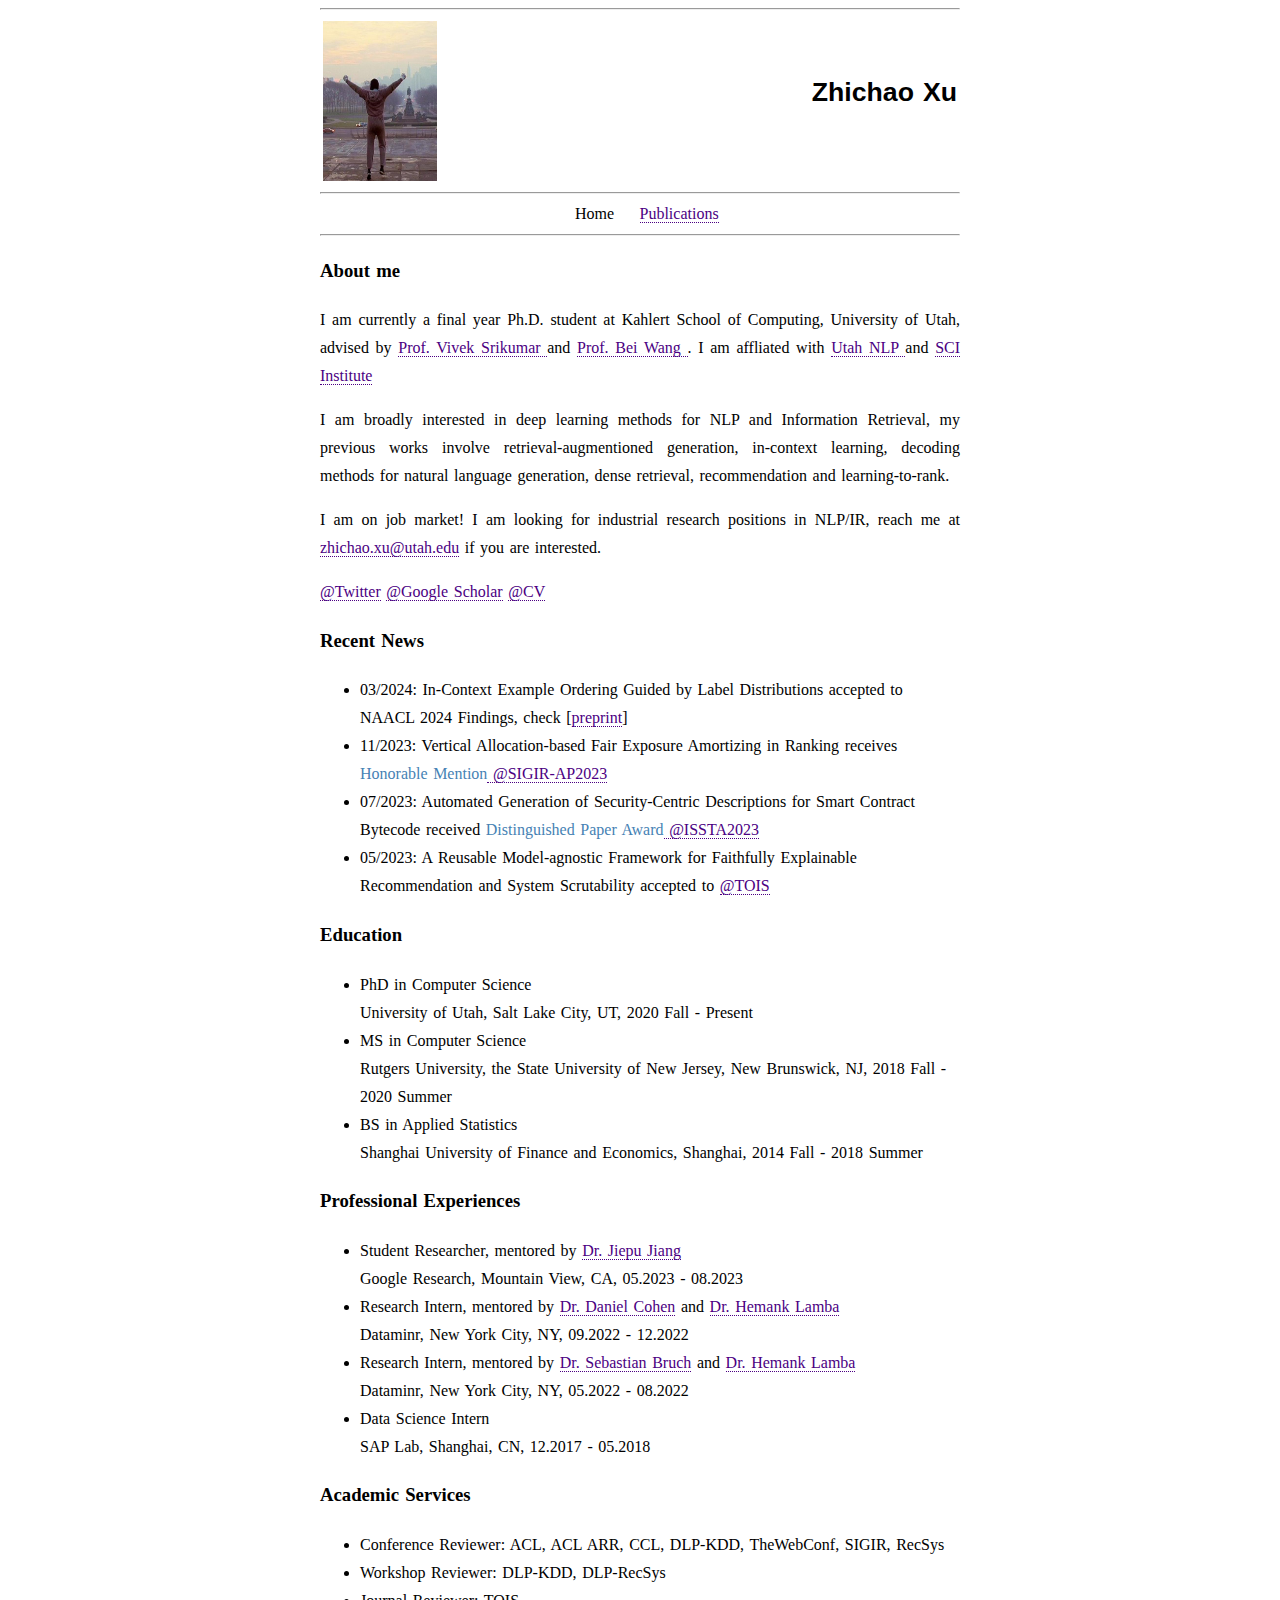
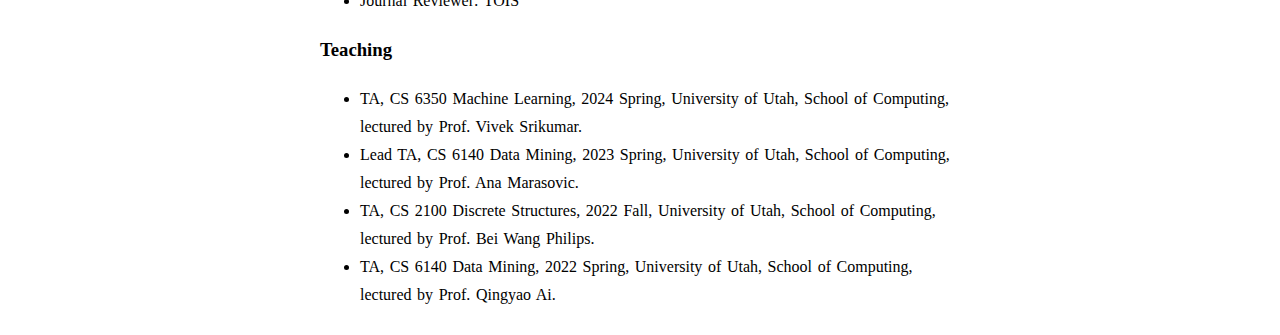
==== index.html @ 85e4bfd2 "stuff" ====
<html>
    <head>
        <title>
      Zhichao Xu
        </title>
    </head>
    <link rel="stylesheet" type="text/css" href="css/style1.css"/> 

    <body>
        <hr>
        <TABLE class="header">
            <TR>
                <TD class="photo"><img src="res/rocky-art-museum.jpg" alt="Photo" title="Eureka, Aug. 2021" width="114" height="160"></TD>
                <TD class="details">
                    <table>
                    <TR> <h1>Zhichao Xu</h1> </TR>
                    </table>
                </TD>
            </TR>	
        </TABLE> 
        <hr>
        <TABLE class="navigation">
            <TR>
                <TD class="navlink"></TD>
                <TD class="navlink"></TD>
                <TD class="navlink"></TD>
                <TD class="navlink">
                    Home
                </TD>                
                <TD class="navlink">
                    <a href="pubs.html" > Publications </a>
                </TD>           
                <TD class="navlink"></TD>
                <TD class="navlink"></TD>
                <TD class="navlink"></TD>                
            </TR>	
        </TABLE> 
        <hr>
        
        <h3>About me</h3>
        
        <p align="justify"> I am currently a final year Ph.D. student at Kahlert School of Computing, University of Utah, advised by <a href="https://svivek.com/"> Prof. Vivek Srikumar </a> and <a href="https://www.sci.utah.edu/~beiwang/"> Prof. Bei Wang </a>. I am affliated with <a href="https://nlp.cs.utah.edu/"> Utah NLP </a> and <a href="https://www.sci.utah.edu/"> SCI Institute </a>
        <p align="justify"> I am broadly interested in deep learning methods for NLP and Information Retrieval, my previous works involve retrieval-augmentioned generation, in-context learning, decoding methods for natural language generation, dense retrieval, recommendation and learning-to-rank.
        <p align="justify"> I am on job market! I am looking for industrial research positions in NLP/IR, reach me at <a href="zhichao.xu@utah.edu">zhichao.xu@utah.edu</a> if you are interested.
        <p> <a href="https://twitter.com/zhichaoxu_ir">@Twitter</a> <a href="https://scholar.google.com/citations?user=LmLtV_kAAAAJ&hl=en">@Google Scholar</a> <a href="res/cv_homepage.pdf">@CV</a>
        
        <h3>Recent News</h3>
        <ul>
            <li> 03/2024: In-Context Example Ordering Guided by Label Distributions accepted to NAACL 2024 Findings, check [<a href="https://arxiv.org/abs/2402.11447">preprint</a>] </li>
            <li> 11/2023: Vertical Allocation-based Fair Exposure Amortizing in Ranking receives <font color="#4682B4">Honorable Mention</font><a href="http://www.sigir-ap.org/sigir-ap-2023/"> @SIGIR-AP2023</a> </li>
            <li> 07/2023: Automated Generation of Security-Centric Descriptions for Smart Contract Bytecode received <font color="#4682B4">Distinguished Paper Award</font><a href="https://conf.researchr.org/home/issta-2023"> @ISSTA2023</a> </li>
            <li> 05/2023: A Reusable Model-agnostic Framework for Faithfully Explainable Recommendation and System Scrutability accepted to <a href="https://dl.acm.org/journal/tois">@TOIS</a> </li>          
            <!-- <li> 04/2023: Passed my qualifying exam! </li>  -->
            <!-- <li> 04/2023: A Lightweight Constrained Generation Alternative for Query-focused Summarization accepted to <a href="https://sigir.org/sigir2023/">@SIGIR2023</a> </li> -->
        </ul>

        <h3>Education</h3>
        <ul>
            <li> PhD in Computer Science<br> 
                University of Utah, Salt Lake City, UT, 2020 Fall - Present
            </li>
            <li> MS in Computer Science<br>
                Rutgers University, the State University of New Jersey, New Brunswick, NJ, 2018 Fall - 2020 Summer
            </li>
            <li> BS in Applied Statistics<br>
                Shanghai University of Finance and Economics, Shanghai, 2014 Fall - 2018 Summer
            </li>
        </ul>

        <h3>Professional Experiences</h3>
        <ul>
            <li> Student Researcher, 
                mentored by <a href="https://scholar.google.com/citations?hl=en&user=wpiIJ1MAAAAJ&view_op=list_works&sortby=pubdate">Dr. Jiepu Jiang</a> <br> 
                Google Research, Mountain View, CA, 05.2023 - 08.2023
            </li>
            <li> Research Intern, 
                mentored by <a href="https://scholar.google.com/citations?hl=en&user=BGSFslUAAAAJ&view_op=list_works&sortby=pubdate">Dr. Daniel Cohen</a> 
                and <a href="https://scholar.google.com/citations?user=nuW3M98AAAAJ&hl=en">Dr. Hemank Lamba</a><br> 
                Dataminr, New York City, NY, 09.2022 - 12.2022
            </li>
            <li> Research Intern, mentored by
                <a href="https://scholar.google.com/citations?user=aAWYKCcAAAAJ&hl=en">Dr. Sebastian Bruch</a> 
                and <a href="https://scholar.google.com/citations?user=nuW3M98AAAAJ&hl=en">Dr. Hemank Lamba</a><br> 
                Dataminr, New York City, NY, 05.2022 - 08.2022
            </li>
            <li> Data Science Intern<br>
                SAP Lab, Shanghai, CN, 12.2017 - 05.2018
            </li>
        </ul>
    
        <h3>Academic Services</h3>
        <ul>
            <li> Conference Reviewer: ACL, ACL ARR, CCL, DLP-KDD, TheWebConf, SIGIR, RecSys
            </li>
            <li> Workshop Reviewer: DLP-KDD, DLP-RecSys
            </li>
            <li> Journal Reviewer: TOIS
            </li>
        </ul>

        <h3>Teaching</h3>
        <ul>
            <li> TA, CS 6350 Machine Learning, 2024 Spring, University of Utah, School of Computing, lectured by Prof. Vivek Srikumar.
            </li>
            <li> Lead TA, CS 6140 Data Mining, 2023 Spring, University of Utah, School of Computing, lectured by Prof. Ana Marasovic.
            </li>
            <li> TA, CS 2100 Discrete Structures, 2022 Fall, University of Utah, School of Computing, lectured by Prof. Bei Wang Philips.
            </li>
            <li> TA, CS 6140 Data Mining, 2022 Spring, University of Utah, School of Computing, lectured by Prof. Qingyao Ai.
            </li>
        </ul>

        <p><center>
            <div id="clustrmaps-widget" style="width:30%">
                <script type="text/javascript" id="clustrmaps" src="//clustrmaps.com/map_v2.js?d=2pfFYFQyuD56AVtvFpUzIDqj9STNfO0JtDQ7USXqIRo&cl=ffffff&w=a"></script>
        </div> 


        <script type="text/javascript">
            var gaJsHost = (("https:" == document.location.protocol) ? "https://ssl." : "http://www.");
            document.write(unescape("%3Cscript src='" + gaJsHost + "google-analytics.com/ga.js' type='text/javascript'%3E%3C/script%3E"));
            </script>
            <script type="text/javascript">
            try {
            var pageTracker = _gat._getTracker("UA-5586846-1");
            pageTracker._trackPageview();
            } catch(err) {}
        </script>

    </body>
    
</html>
---- css/style1.css ----
/*Inspired by dive into minimalism by Mark Pilgrim*/

body{
    font-family:"Gill Sans MT","Gill Sans","Goudy Bookletter 1911","Linux Libertine O","Liberation Serif",Candara,serif;
    font-size: 12pt
    margin-top: 2%; margin-right: 20%; margin-bottom: 2%; margin-left: 25%;
    width:40em;
    line-height:1.75;
    word-spacing:0.1em
    }
    
A:link {color: INDIGO; text-decoration: none; border-bottom:1px dotted }
A:visited { color: INDIGO; text-decoration: none; border-bottom:1px dotted }
A:hover { color: black; border-bottom:1px solid; background: Lavender }
A:active { color: purple; text-decoration: none }    

h1 a,h2 a,h3 a,#nav a,.punch a{color:inherit !important}

h1{
    font-family: "trebuchet ms", Arial, Helvetica, sans-serif;
    font-size: 20pt
}

span.emph{ 
font-weight: bold 
}

span.it{ font-style: italic }

table.header{
	border-style: none;
    width: 100%
}

td.details{
	text-align: right;
	width: 50%
}

td.photo{
	text-align: left;
	width: 50%
}

table.navigation{
    align: center;
	border-style: none;
    width: 100%
}

td.navlink{
	text-align: center;
	width: 11%
}

</style>
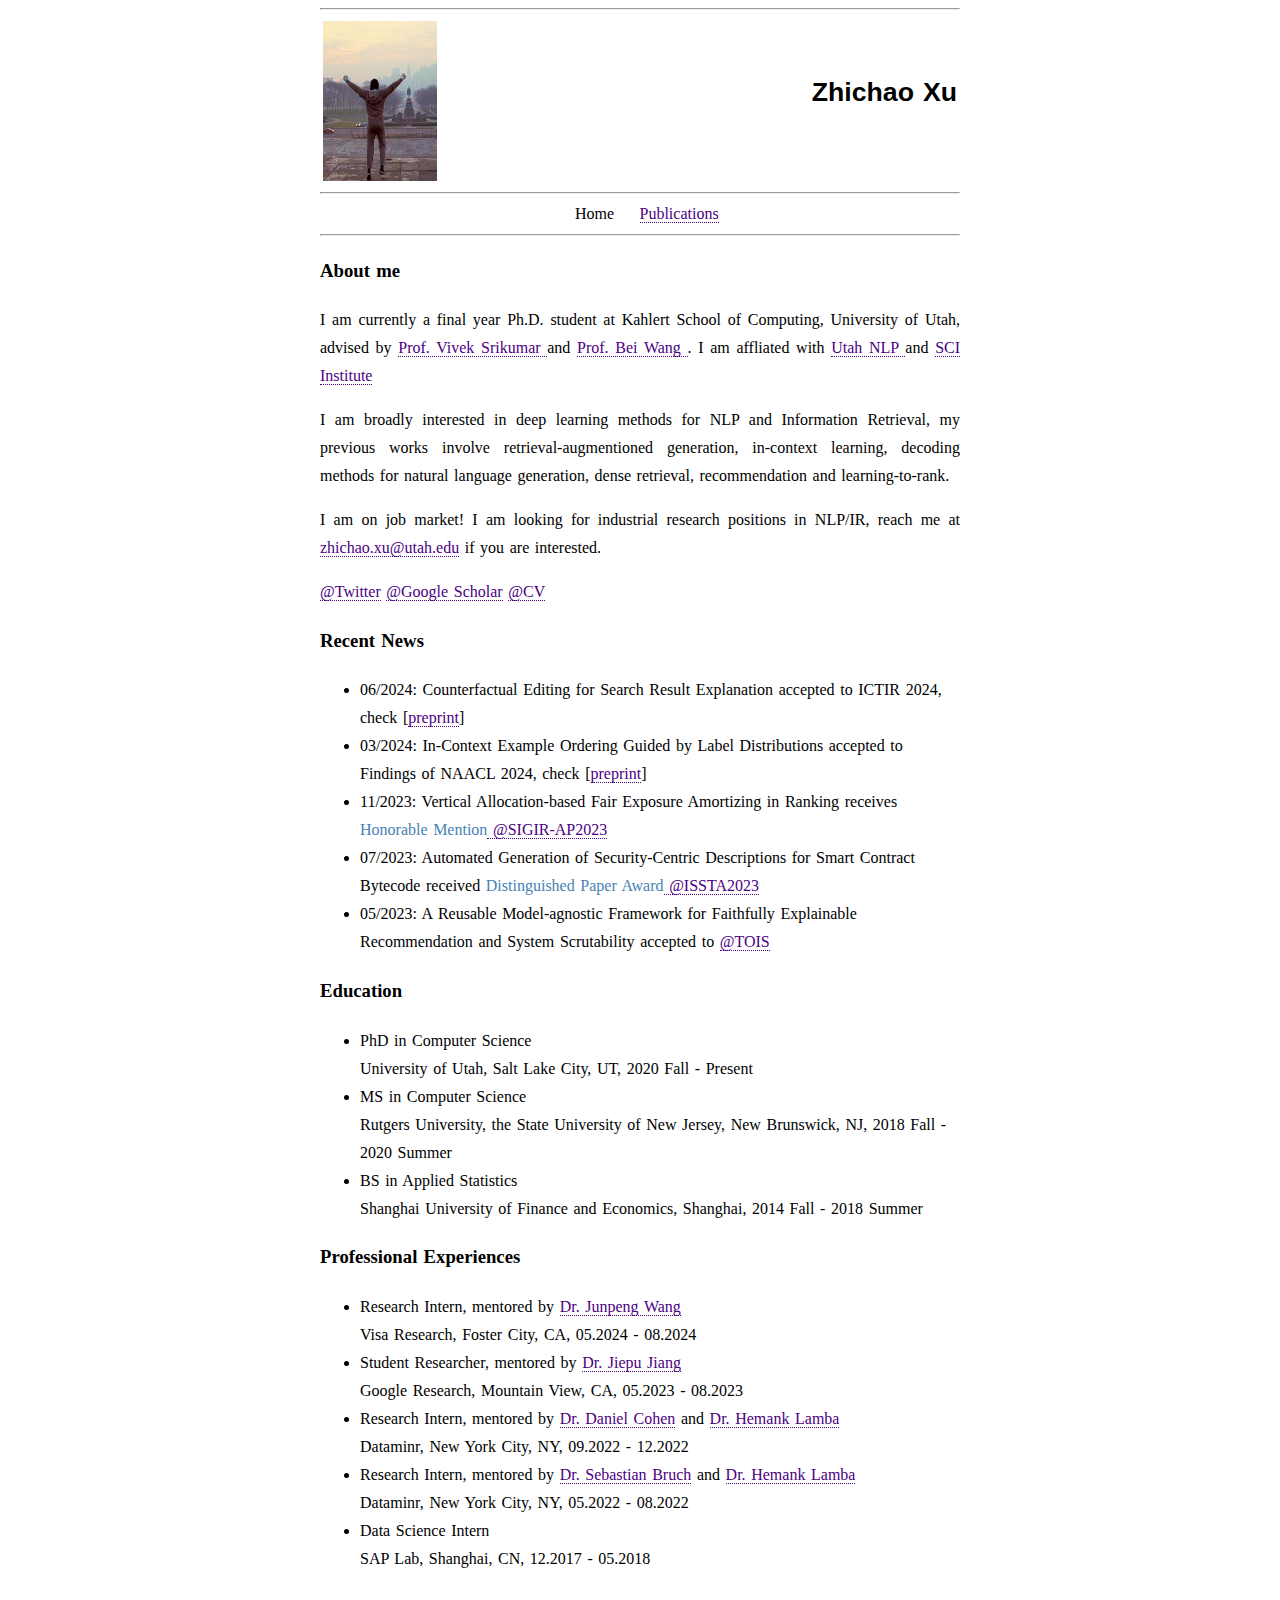
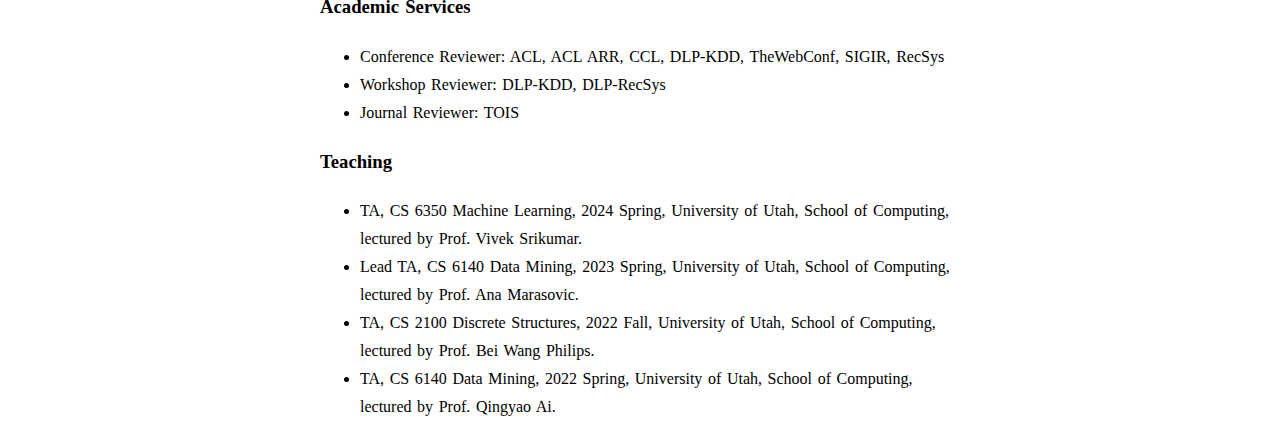
==== commit f11177f9: "stuff" ====
--- a/index.html
+++ b/index.html
@@ -46,7 +46,8 @@
         
         <h3>Recent News</h3>
         <ul>
-            <li> 03/2024: In-Context Example Ordering Guided by Label Distributions accepted to NAACL 2024 Findings, check [<a href="https://arxiv.org/abs/2402.11447">preprint</a>] </li>
+            <li> 06/2024: Counterfactual Editing for Search Result Explanation accepted to ICTIR 2024, check [<a href="https://arxiv.org/abs/2301.10389">preprint</a>] </li>
+            <li> 03/2024: In-Context Example Ordering Guided by Label Distributions accepted to Findings of NAACL 2024, check [<a href="https://arxiv.org/abs/2402.11447">preprint</a>] </li>
             <li> 11/2023: Vertical Allocation-based Fair Exposure Amortizing in Ranking receives <font color="#4682B4">Honorable Mention</font><a href="http://www.sigir-ap.org/sigir-ap-2023/"> @SIGIR-AP2023</a> </li>
             <li> 07/2023: Automated Generation of Security-Centric Descriptions for Smart Contract Bytecode received <font color="#4682B4">Distinguished Paper Award</font><a href="https://conf.researchr.org/home/issta-2023"> @ISSTA2023</a> </li>
             <li> 05/2023: A Reusable Model-agnostic Framework for Faithfully Explainable Recommendation and System Scrutability accepted to <a href="https://dl.acm.org/journal/tois">@TOIS</a> </li>          
@@ -69,6 +70,10 @@
 
         <h3>Professional Experiences</h3>
         <ul>
+            <li> Research Intern, 
+                mentored by <a href="https://scholar.google.com/citations?user=6_6MH5wAAAAJ&hl=en">Dr. Junpeng Wang</a> <br> 
+                Visa Research, Foster City, CA, 05.2024 - 08.2024
+            </li>
             <li> Student Researcher, 
                 mentored by <a href="https://scholar.google.com/citations?hl=en&user=wpiIJ1MAAAAJ&view_op=list_works&sortby=pubdate">Dr. Jiepu Jiang</a> <br> 
                 Google Research, Mountain View, CA, 05.2023 - 08.2023
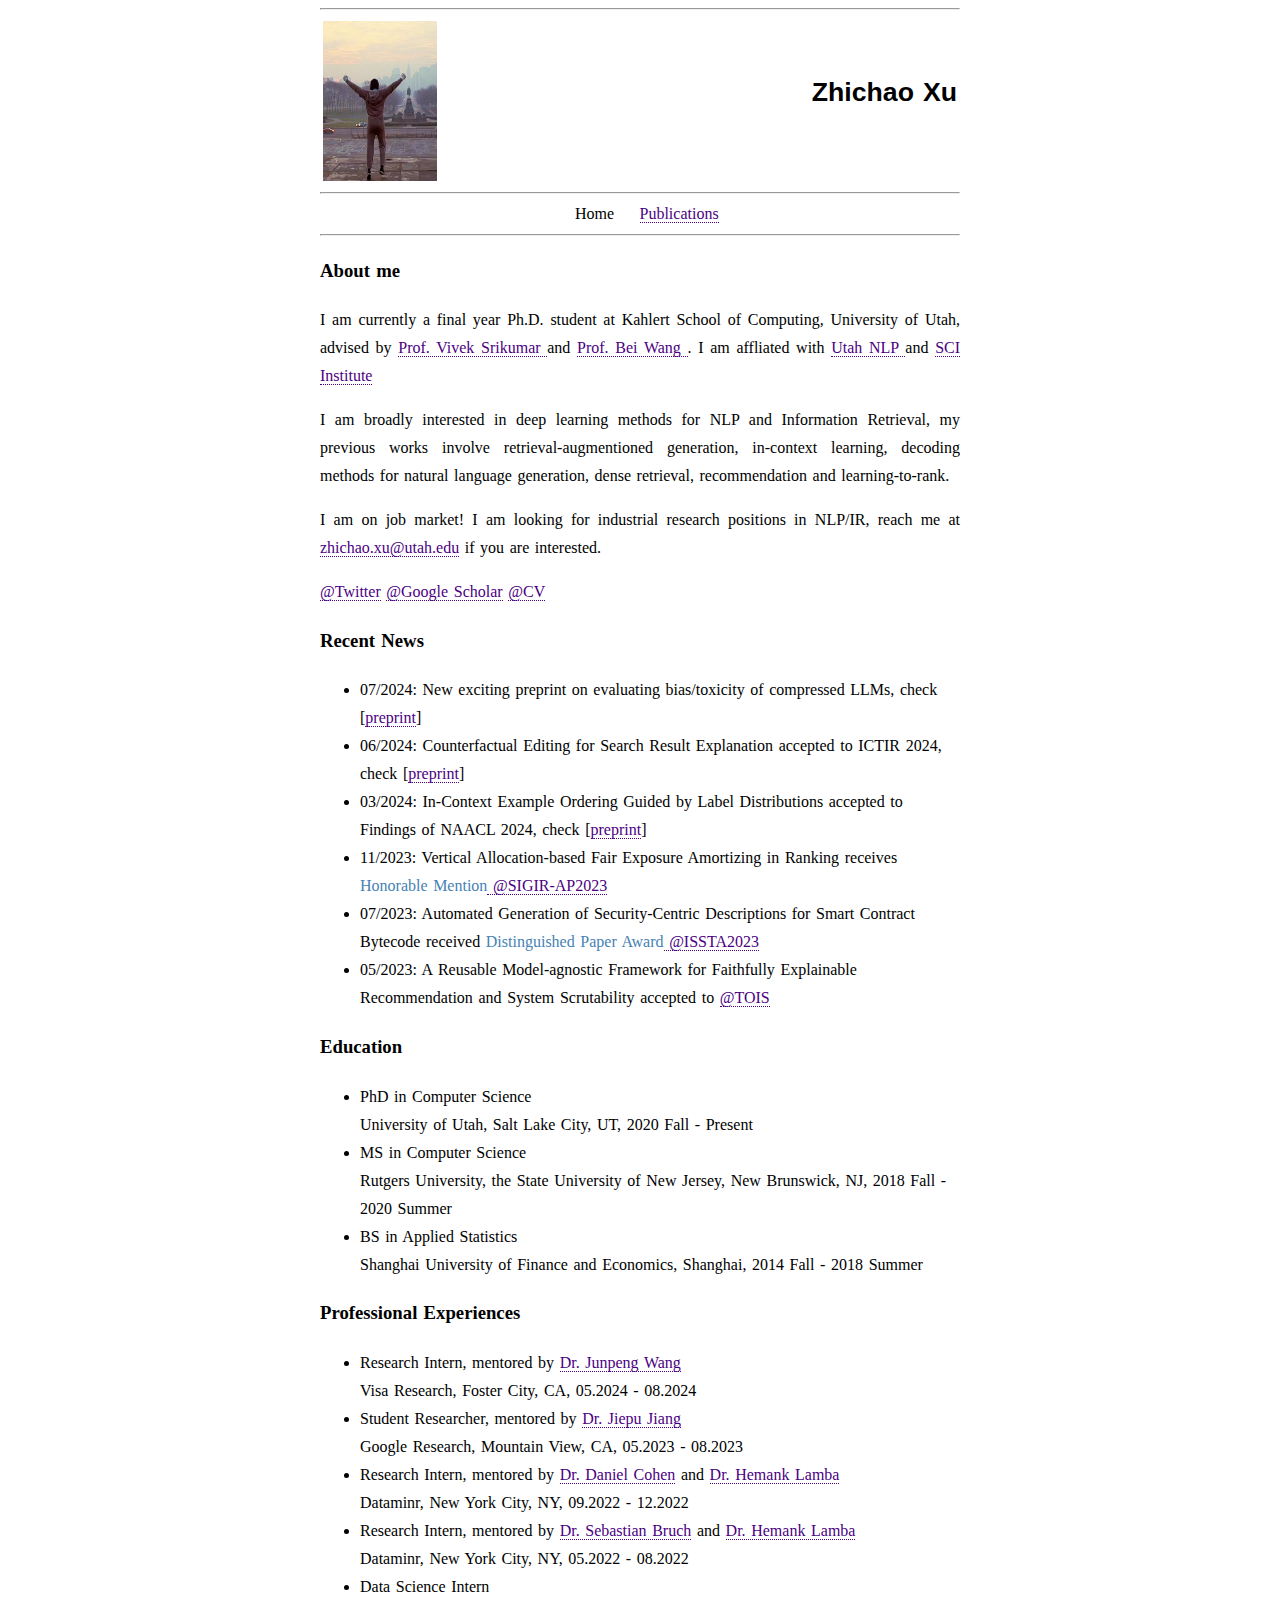
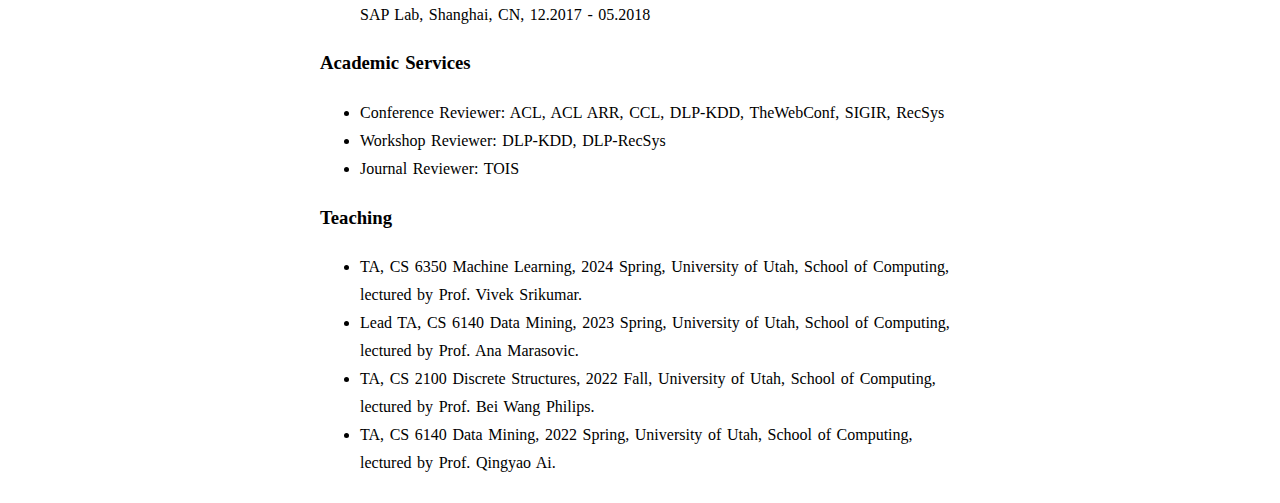
==== commit 573f9311: "update" ====
--- a/index.html
+++ b/index.html
@@ -46,6 +46,7 @@
         
         <h3>Recent News</h3>
         <ul>
+            <li> 07/2024: New exciting preprint on evaluating bias/toxicity of compressed LLMs, check [<a href="https://arxiv.org/abs/2407.04965">preprint</a>] </li>
             <li> 06/2024: Counterfactual Editing for Search Result Explanation accepted to ICTIR 2024, check [<a href="https://arxiv.org/abs/2301.10389">preprint</a>] </li>
             <li> 03/2024: In-Context Example Ordering Guided by Label Distributions accepted to Findings of NAACL 2024, check [<a href="https://arxiv.org/abs/2402.11447">preprint</a>] </li>
             <li> 11/2023: Vertical Allocation-based Fair Exposure Amortizing in Ranking receives <font color="#4682B4">Honorable Mention</font><a href="http://www.sigir-ap.org/sigir-ap-2023/"> @SIGIR-AP2023</a> </li>
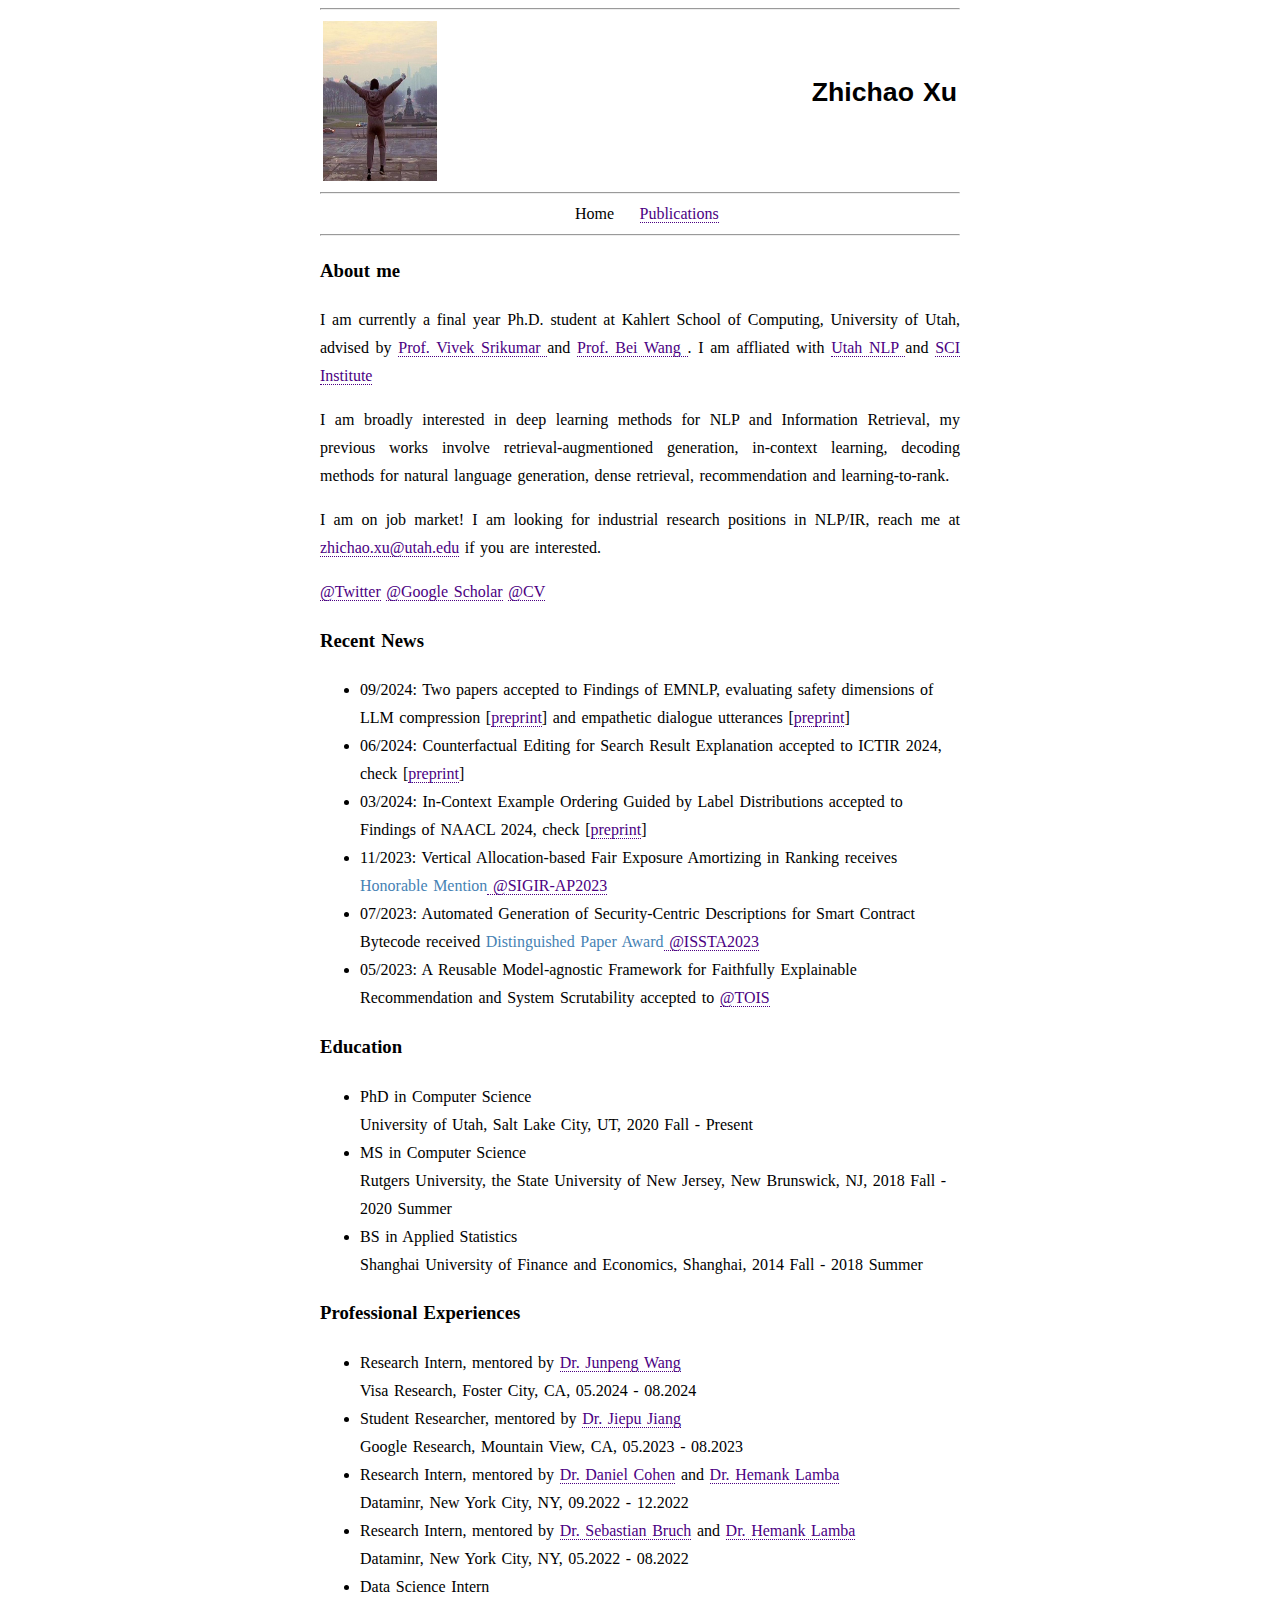
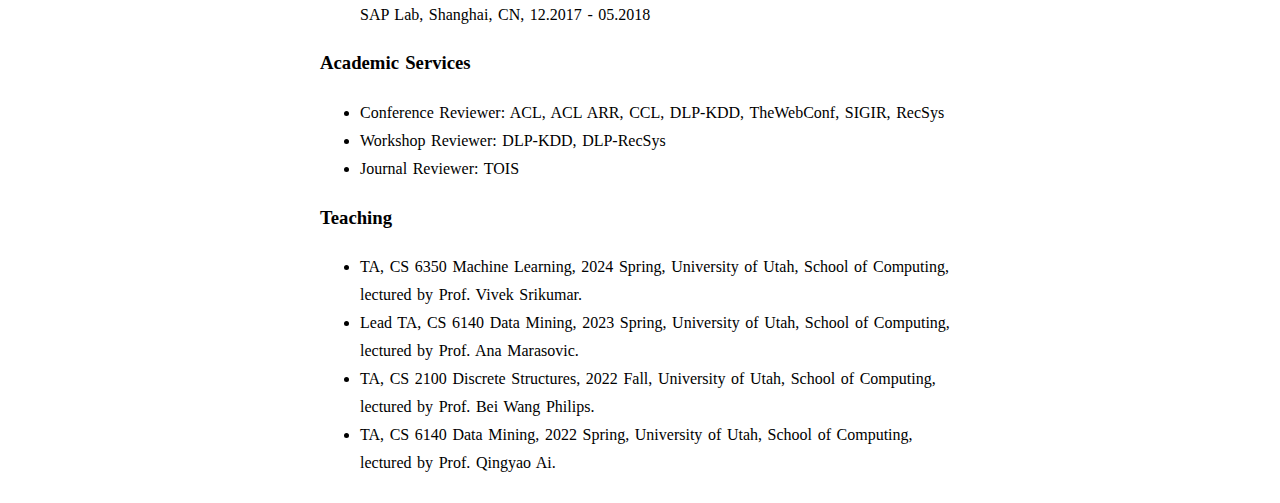
==== commit 583256bc: "stuff" ====
--- a/index.html
+++ b/index.html
@@ -46,7 +46,7 @@
         
         <h3>Recent News</h3>
         <ul>
-            <li> 07/2024: New exciting preprint on evaluating bias/toxicity of compressed LLMs, check [<a href="https://arxiv.org/abs/2407.04965">preprint</a>] </li>
+            <li> 09/2024: Two papers accepted to Findings of EMNLP, evaluating safety dimensions of LLM compression [<a href="https://arxiv.org/abs/2407.04965">preprint</a>] and empathetic dialogue utterances [<a href="https://arxiv.org/abs/2402.11409">preprint</a>]</li>
             <li> 06/2024: Counterfactual Editing for Search Result Explanation accepted to ICTIR 2024, check [<a href="https://arxiv.org/abs/2301.10389">preprint</a>] </li>
             <li> 03/2024: In-Context Example Ordering Guided by Label Distributions accepted to Findings of NAACL 2024, check [<a href="https://arxiv.org/abs/2402.11447">preprint</a>] </li>
             <li> 11/2023: Vertical Allocation-based Fair Exposure Amortizing in Ranking receives <font color="#4682B4">Honorable Mention</font><a href="http://www.sigir-ap.org/sigir-ap-2023/"> @SIGIR-AP2023</a> </li>
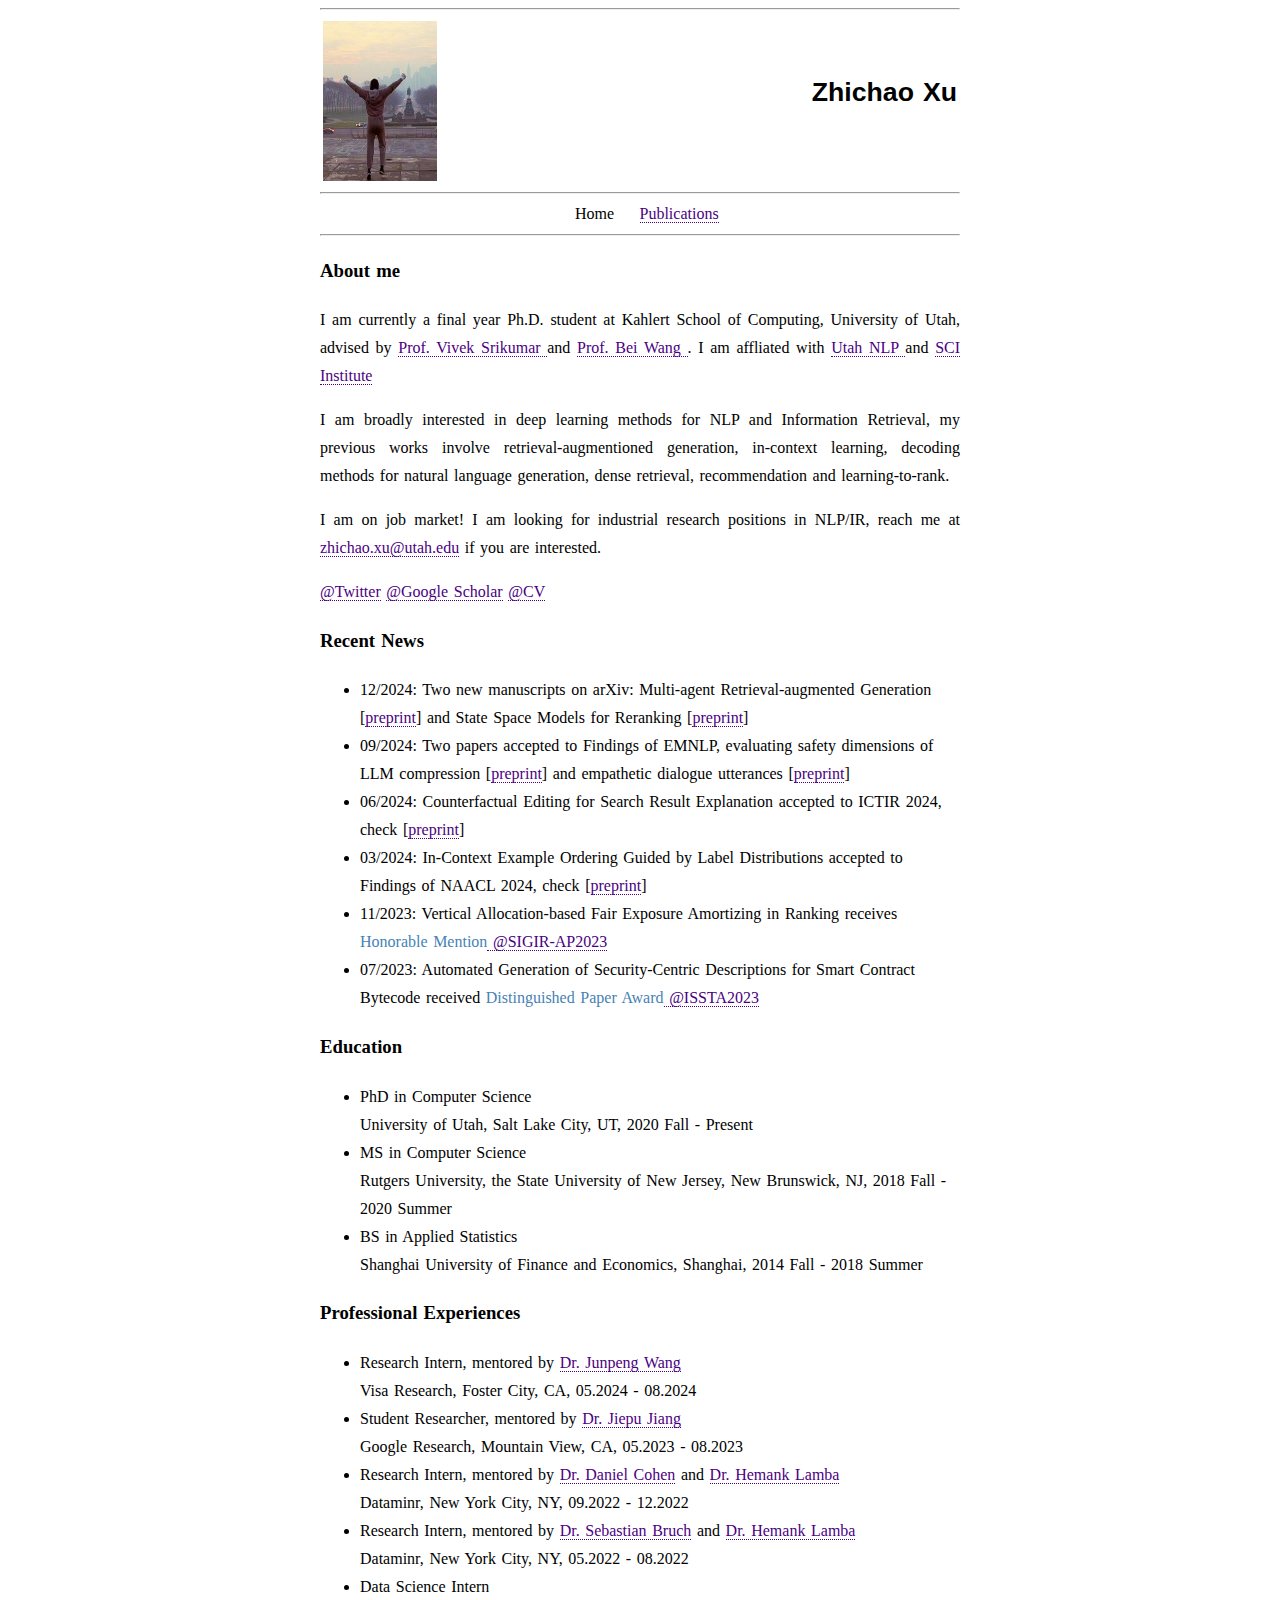
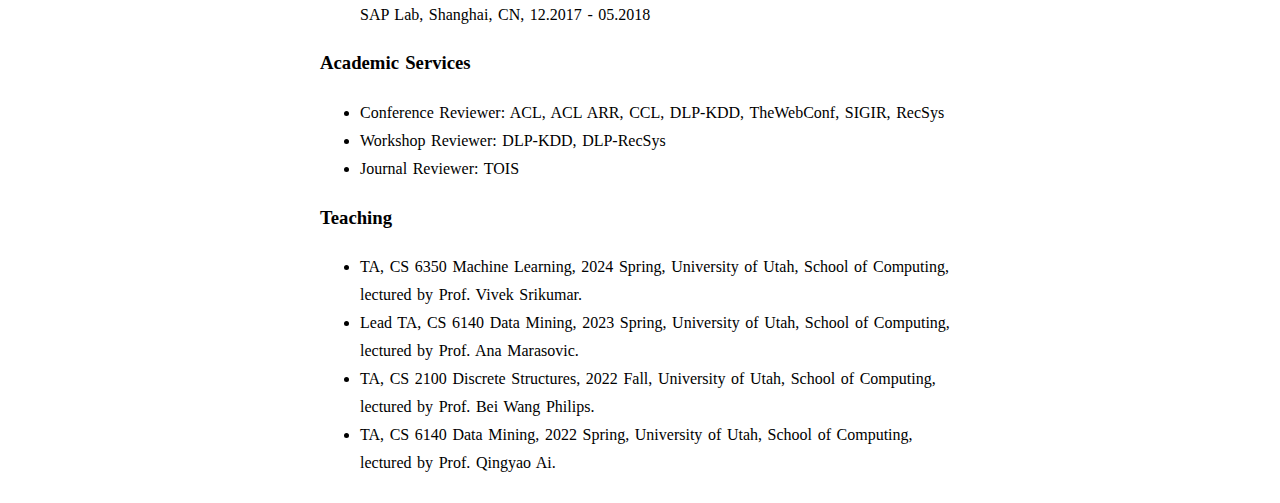
==== commit 5e8cdcbe: "stuff" ====
--- a/index.html
+++ b/index.html
@@ -46,12 +46,13 @@
         
         <h3>Recent News</h3>
         <ul>
+            <li> 12/2024: Two new manuscripts on arXiv: Multi-agent Retrieval-augmented Generation [<a href="https://arxiv.org/abs/2501.00332">preprint</a>] and State Space Models for Reranking [<a href="https://arxiv.org/pdf/2412.14354">preprint</a>]</li>
             <li> 09/2024: Two papers accepted to Findings of EMNLP, evaluating safety dimensions of LLM compression [<a href="https://arxiv.org/abs/2407.04965">preprint</a>] and empathetic dialogue utterances [<a href="https://arxiv.org/abs/2402.11409">preprint</a>]</li>
             <li> 06/2024: Counterfactual Editing for Search Result Explanation accepted to ICTIR 2024, check [<a href="https://arxiv.org/abs/2301.10389">preprint</a>] </li>
             <li> 03/2024: In-Context Example Ordering Guided by Label Distributions accepted to Findings of NAACL 2024, check [<a href="https://arxiv.org/abs/2402.11447">preprint</a>] </li>
             <li> 11/2023: Vertical Allocation-based Fair Exposure Amortizing in Ranking receives <font color="#4682B4">Honorable Mention</font><a href="http://www.sigir-ap.org/sigir-ap-2023/"> @SIGIR-AP2023</a> </li>
             <li> 07/2023: Automated Generation of Security-Centric Descriptions for Smart Contract Bytecode received <font color="#4682B4">Distinguished Paper Award</font><a href="https://conf.researchr.org/home/issta-2023"> @ISSTA2023</a> </li>
-            <li> 05/2023: A Reusable Model-agnostic Framework for Faithfully Explainable Recommendation and System Scrutability accepted to <a href="https://dl.acm.org/journal/tois">@TOIS</a> </li>          
+            <!-- <li> 05/2023: A Reusable Model-agnostic Framework for Faithfully Explainable Recommendation and System Scrutability accepted to <a href="https://dl.acm.org/journal/tois">@TOIS</a> </li>           -->
             <!-- <li> 04/2023: Passed my qualifying exam! </li>  -->
             <!-- <li> 04/2023: A Lightweight Constrained Generation Alternative for Query-focused Summarization accepted to <a href="https://sigir.org/sigir2023/">@SIGIR2023</a> </li> -->
         </ul>
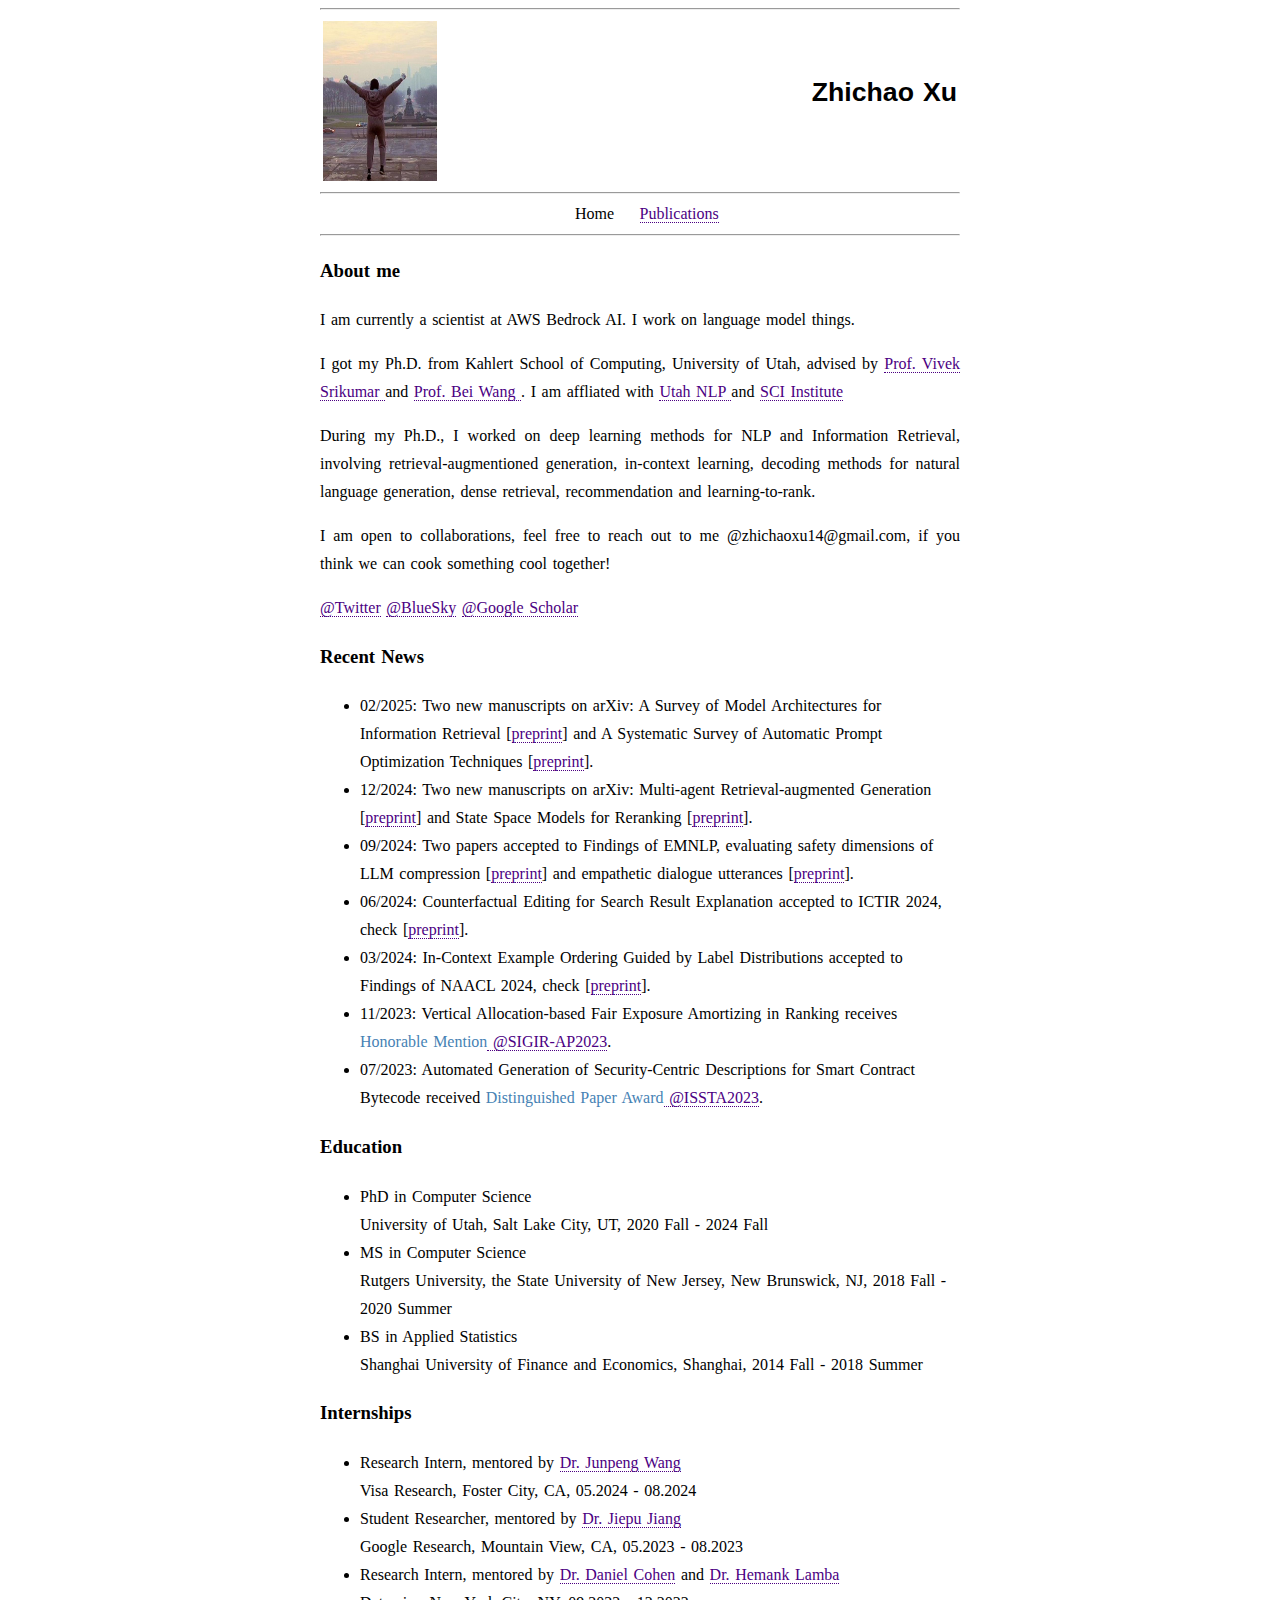
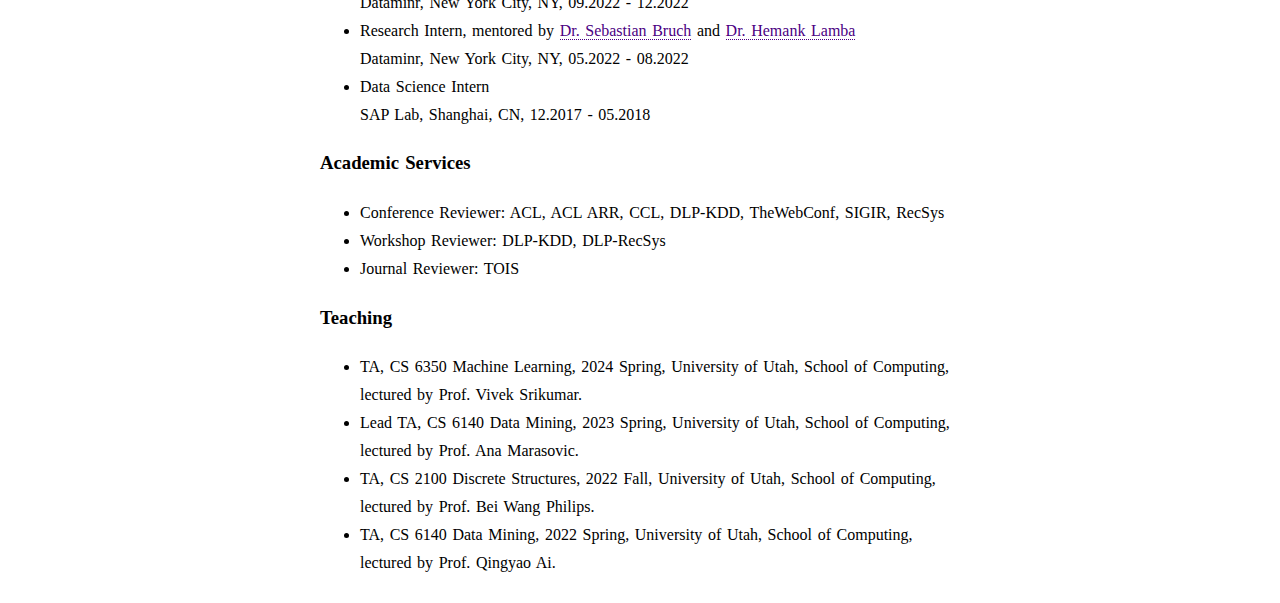
==== commit 2814f4ce: "update" ====
--- a/index.html
+++ b/index.html
@@ -38,20 +38,21 @@
         <hr>
         
         <h3>About me</h3>
-        
-        <p align="justify"> I am currently a final year Ph.D. student at Kahlert School of Computing, University of Utah, advised by <a href="https://svivek.com/"> Prof. Vivek Srikumar </a> and <a href="https://www.sci.utah.edu/~beiwang/"> Prof. Bei Wang </a>. I am affliated with <a href="https://nlp.cs.utah.edu/"> Utah NLP </a> and <a href="https://www.sci.utah.edu/"> SCI Institute </a>
-        <p align="justify"> I am broadly interested in deep learning methods for NLP and Information Retrieval, my previous works involve retrieval-augmentioned generation, in-context learning, decoding methods for natural language generation, dense retrieval, recommendation and learning-to-rank.
-        <p align="justify"> I am on job market! I am looking for industrial research positions in NLP/IR, reach me at <a href="zhichao.xu@utah.edu">zhichao.xu@utah.edu</a> if you are interested.
-        <p> <a href="https://twitter.com/zhichaoxu_ir">@Twitter</a> <a href="https://scholar.google.com/citations?user=LmLtV_kAAAAJ&hl=en">@Google Scholar</a> <a href="res/cv_homepage.pdf">@CV</a>
+        <p align="justify"> I am currently a scientist at AWS Bedrock AI. I work on language model things.
+        <p align="justify"> I got my Ph.D. from Kahlert School of Computing, University of Utah, advised by <a href="https://svivek.com/"> Prof. Vivek Srikumar </a> and <a href="https://www.sci.utah.edu/~beiwang/"> Prof. Bei Wang </a>. I am affliated with <a href="https://nlp.cs.utah.edu/"> Utah NLP </a> and <a href="https://www.sci.utah.edu/"> SCI Institute </a>
+        <p align="justify"> During my Ph.D., I worked on deep learning methods for NLP and Information Retrieval, involving retrieval-augmentioned generation, in-context learning, decoding methods for natural language generation, dense retrieval, recommendation and learning-to-rank.
+        <p align="justify"> I am open to collaborations, feel free to reach out to me @zhichaoxu14@gmail.com, if you think we can cook something cool together!
+        <p> <a href="https://twitter.com/zhichaoxu_ir">@Twitter</a> <a href="https://bsky.app/profile/zhichaoxu-ir.bsky.social">@BlueSky</a> <a href="https://scholar.google.com/citations?user=LmLtV_kAAAAJ&hl=en">@Google Scholar</a> 
         
         <h3>Recent News</h3>
         <ul>
-            <li> 12/2024: Two new manuscripts on arXiv: Multi-agent Retrieval-augmented Generation [<a href="https://arxiv.org/abs/2501.00332">preprint</a>] and State Space Models for Reranking [<a href="https://arxiv.org/pdf/2412.14354">preprint</a>]</li>
-            <li> 09/2024: Two papers accepted to Findings of EMNLP, evaluating safety dimensions of LLM compression [<a href="https://arxiv.org/abs/2407.04965">preprint</a>] and empathetic dialogue utterances [<a href="https://arxiv.org/abs/2402.11409">preprint</a>]</li>
-            <li> 06/2024: Counterfactual Editing for Search Result Explanation accepted to ICTIR 2024, check [<a href="https://arxiv.org/abs/2301.10389">preprint</a>] </li>
-            <li> 03/2024: In-Context Example Ordering Guided by Label Distributions accepted to Findings of NAACL 2024, check [<a href="https://arxiv.org/abs/2402.11447">preprint</a>] </li>
-            <li> 11/2023: Vertical Allocation-based Fair Exposure Amortizing in Ranking receives <font color="#4682B4">Honorable Mention</font><a href="http://www.sigir-ap.org/sigir-ap-2023/"> @SIGIR-AP2023</a> </li>
-            <li> 07/2023: Automated Generation of Security-Centric Descriptions for Smart Contract Bytecode received <font color="#4682B4">Distinguished Paper Award</font><a href="https://conf.researchr.org/home/issta-2023"> @ISSTA2023</a> </li>
+            <li> 02/2025: Two new manuscripts on arXiv: A Survey of Model Architectures for Information Retrieval [<a href="https://arxiv.org/abs/2502.14822">preprint</a>] and A Systematic Survey of Automatic Prompt Optimization Techniques [<a href="https://arxiv.org/abs/2502.16923">preprint</a>].</li>
+            <li> 12/2024: Two new manuscripts on arXiv: Multi-agent Retrieval-augmented Generation [<a href="https://arxiv.org/abs/2501.00332">preprint</a>] and State Space Models for Reranking [<a href="https://arxiv.org/pdf/2412.14354">preprint</a>].</li>
+            <li> 09/2024: Two papers accepted to Findings of EMNLP, evaluating safety dimensions of LLM compression [<a href="https://arxiv.org/abs/2407.04965">preprint</a>] and empathetic dialogue utterances [<a href="https://arxiv.org/abs/2402.11409">preprint</a>].</li>
+            <li> 06/2024: Counterfactual Editing for Search Result Explanation accepted to ICTIR 2024, check [<a href="https://arxiv.org/abs/2301.10389">preprint</a>]. </li>
+            <li> 03/2024: In-Context Example Ordering Guided by Label Distributions accepted to Findings of NAACL 2024, check [<a href="https://arxiv.org/abs/2402.11447">preprint</a>]. </li>
+            <li> 11/2023: Vertical Allocation-based Fair Exposure Amortizing in Ranking receives <font color="#4682B4">Honorable Mention</font><a href="http://www.sigir-ap.org/sigir-ap-2023/"> @SIGIR-AP2023</a>. </li>
+            <li> 07/2023: Automated Generation of Security-Centric Descriptions for Smart Contract Bytecode received <font color="#4682B4">Distinguished Paper Award</font><a href="https://conf.researchr.org/home/issta-2023"> @ISSTA2023</a>. </li>
             <!-- <li> 05/2023: A Reusable Model-agnostic Framework for Faithfully Explainable Recommendation and System Scrutability accepted to <a href="https://dl.acm.org/journal/tois">@TOIS</a> </li>           -->
             <!-- <li> 04/2023: Passed my qualifying exam! </li>  -->
             <!-- <li> 04/2023: A Lightweight Constrained Generation Alternative for Query-focused Summarization accepted to <a href="https://sigir.org/sigir2023/">@SIGIR2023</a> </li> -->
@@ -60,7 +61,7 @@
         <h3>Education</h3>
         <ul>
             <li> PhD in Computer Science<br> 
-                University of Utah, Salt Lake City, UT, 2020 Fall - Present
+                University of Utah, Salt Lake City, UT, 2020 Fall - 2024 Fall
             </li>
             <li> MS in Computer Science<br>
                 Rutgers University, the State University of New Jersey, New Brunswick, NJ, 2018 Fall - 2020 Summer
@@ -70,7 +71,7 @@
             </li>
         </ul>
 
-        <h3>Professional Experiences</h3>
+        <h3>Internships</h3>
         <ul>
             <li> Research Intern, 
                 mentored by <a href="https://scholar.google.com/citations?user=6_6MH5wAAAAJ&hl=en">Dr. Junpeng Wang</a> <br> 
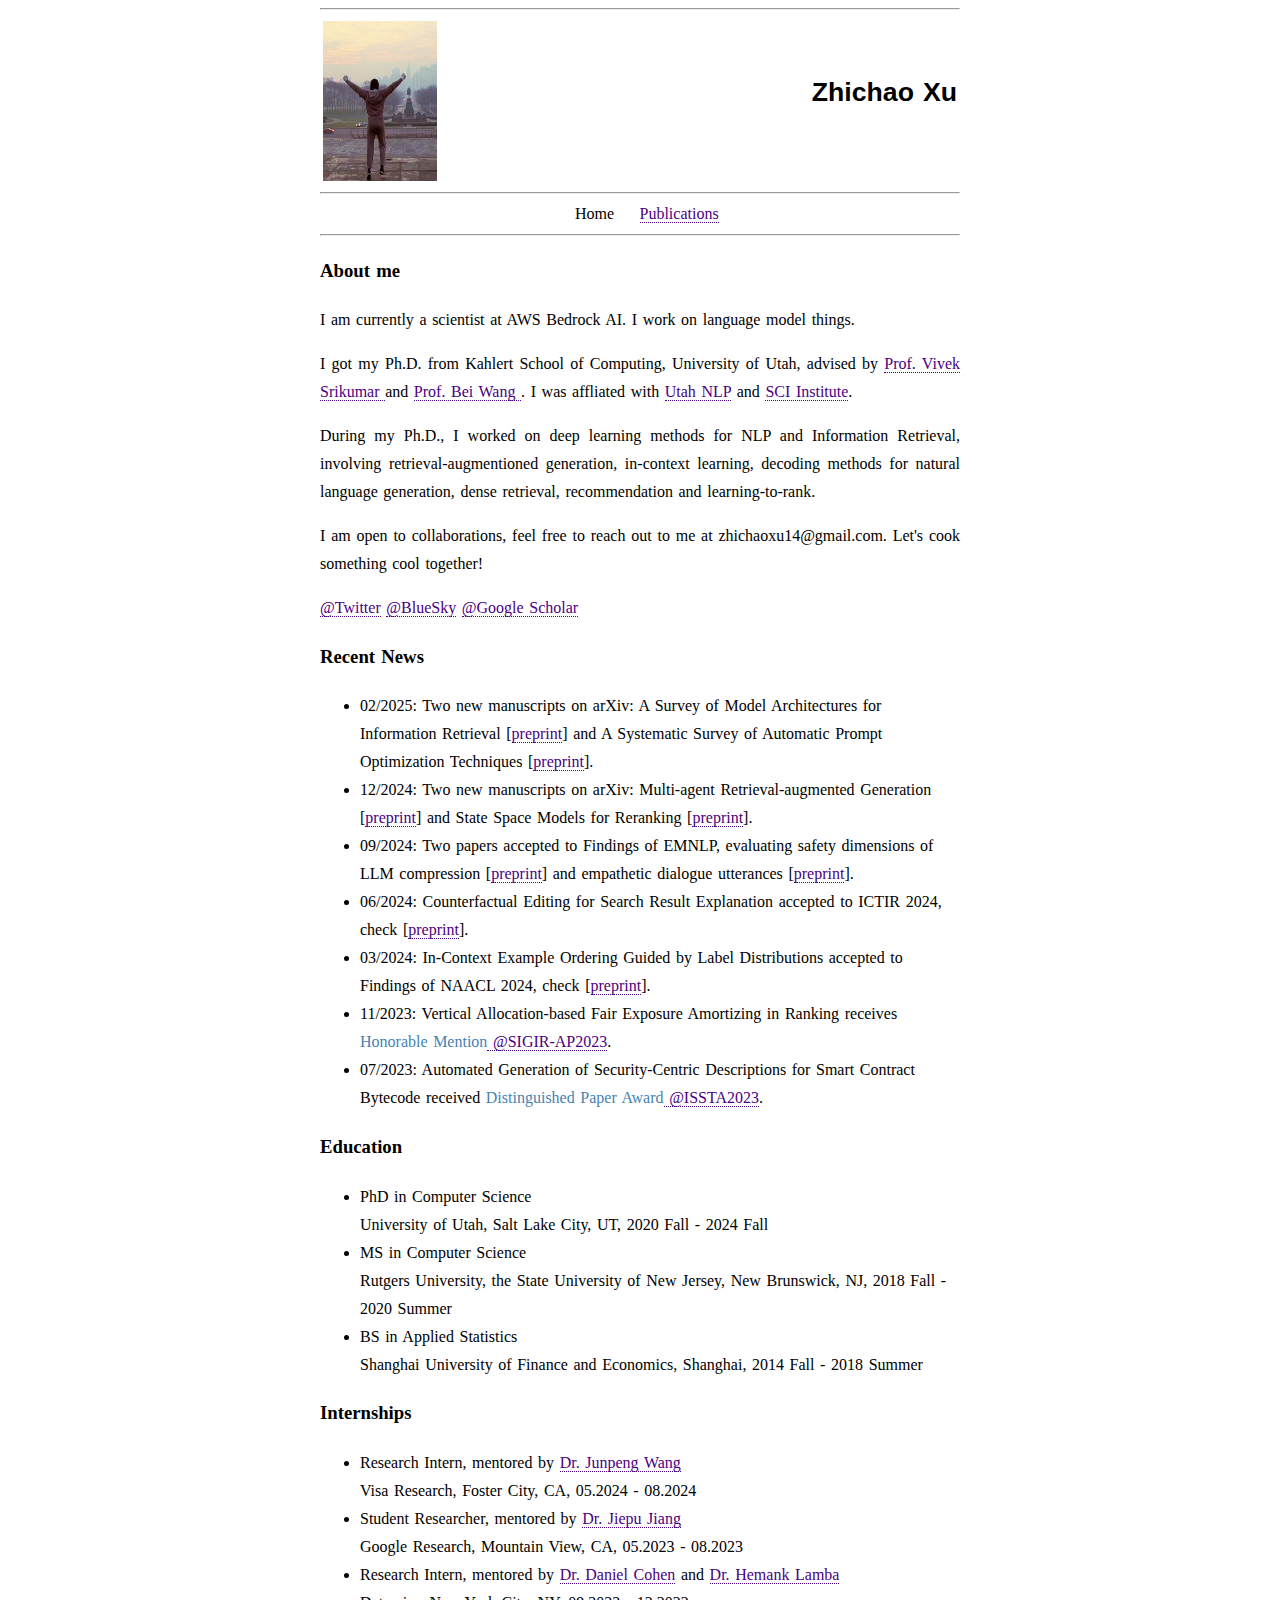
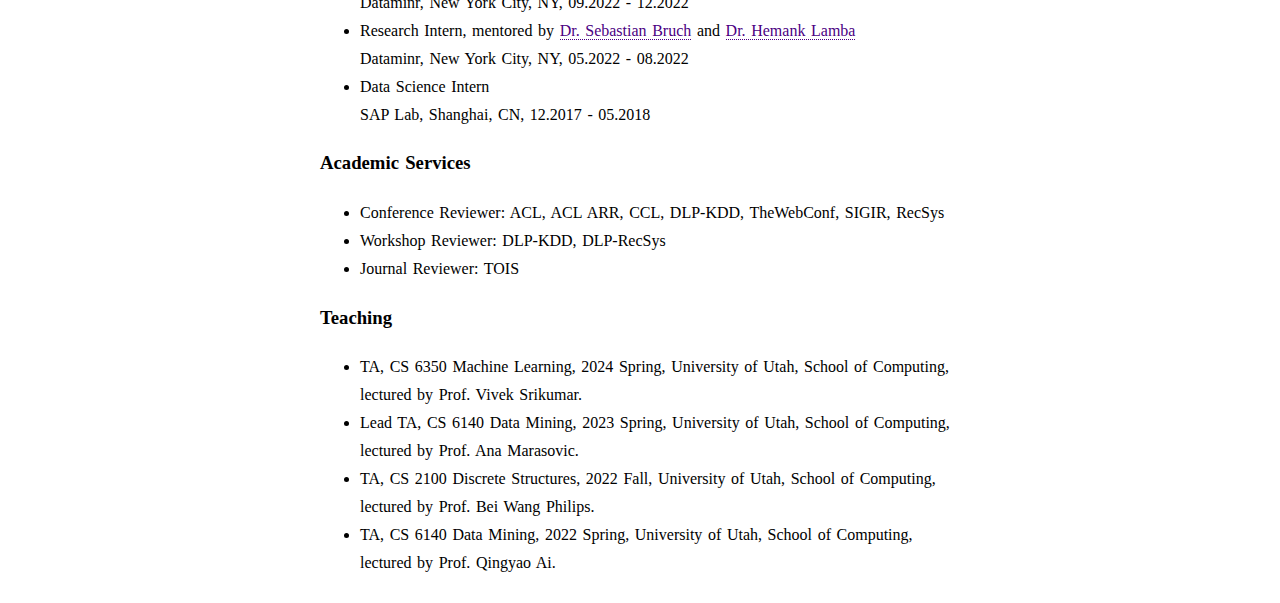
==== commit 9c977f55: "fix" ====
--- a/index.html
+++ b/index.html
@@ -39,9 +39,9 @@
         
         <h3>About me</h3>
         <p align="justify"> I am currently a scientist at AWS Bedrock AI. I work on language model things.
-        <p align="justify"> I got my Ph.D. from Kahlert School of Computing, University of Utah, advised by <a href="https://svivek.com/"> Prof. Vivek Srikumar </a> and <a href="https://www.sci.utah.edu/~beiwang/"> Prof. Bei Wang </a>. I am affliated with <a href="https://nlp.cs.utah.edu/"> Utah NLP </a> and <a href="https://www.sci.utah.edu/"> SCI Institute </a>
+        <p align="justify"> I got my Ph.D. from Kahlert School of Computing, University of Utah, advised by <a href="https://svivek.com/"> Prof. Vivek Srikumar </a> and <a href="https://www.sci.utah.edu/~beiwang/"> Prof. Bei Wang </a>. I was affliated with <a href="https://nlp.cs.utah.edu/">Utah NLP</a> and <a href="https://www.sci.utah.edu/">SCI Institute</a>.
         <p align="justify"> During my Ph.D., I worked on deep learning methods for NLP and Information Retrieval, involving retrieval-augmentioned generation, in-context learning, decoding methods for natural language generation, dense retrieval, recommendation and learning-to-rank.
-        <p align="justify"> I am open to collaborations, feel free to reach out to me @zhichaoxu14@gmail.com, if you think we can cook something cool together!
+        <p align="justify"> I am open to collaborations, feel free to reach out to me at zhichaoxu14@gmail.com. Let's cook something cool together!
         <p> <a href="https://twitter.com/zhichaoxu_ir">@Twitter</a> <a href="https://bsky.app/profile/zhichaoxu-ir.bsky.social">@BlueSky</a> <a href="https://scholar.google.com/citations?user=LmLtV_kAAAAJ&hl=en">@Google Scholar</a> 
         
         <h3>Recent News</h3>
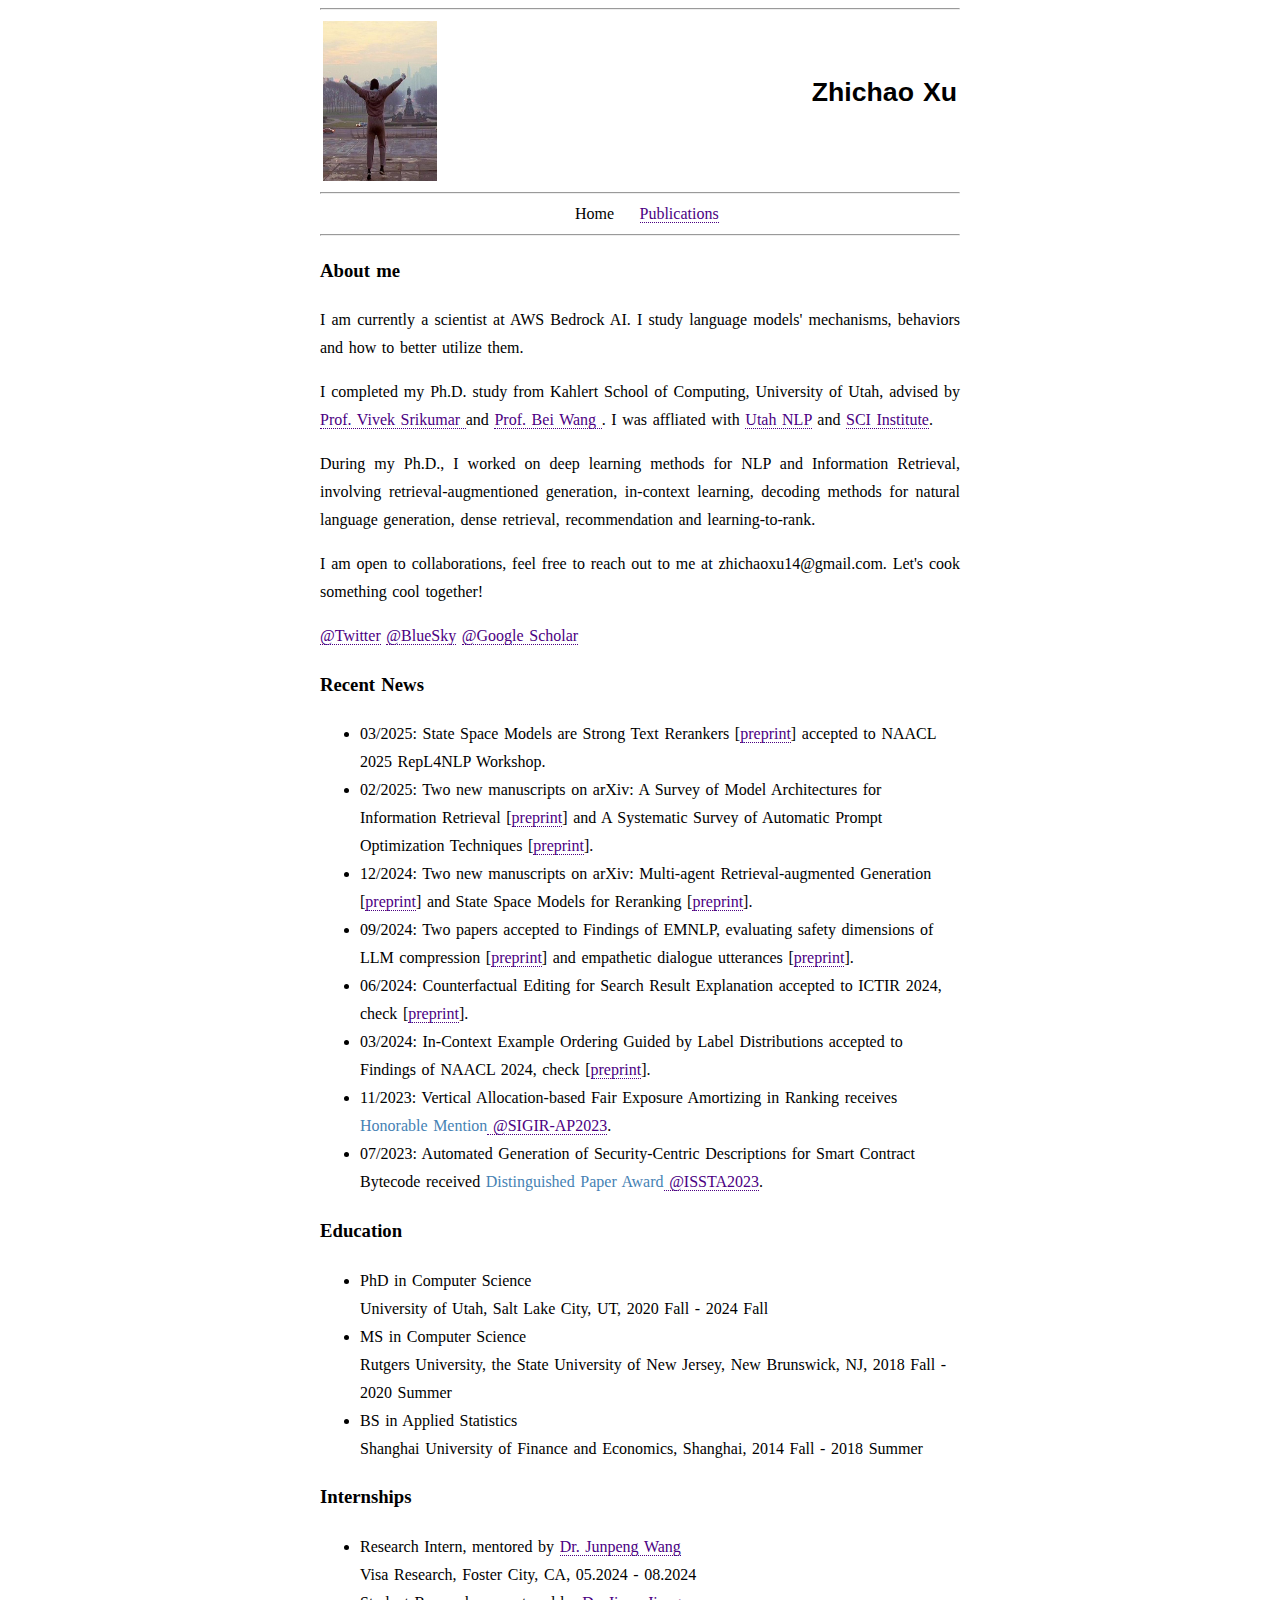
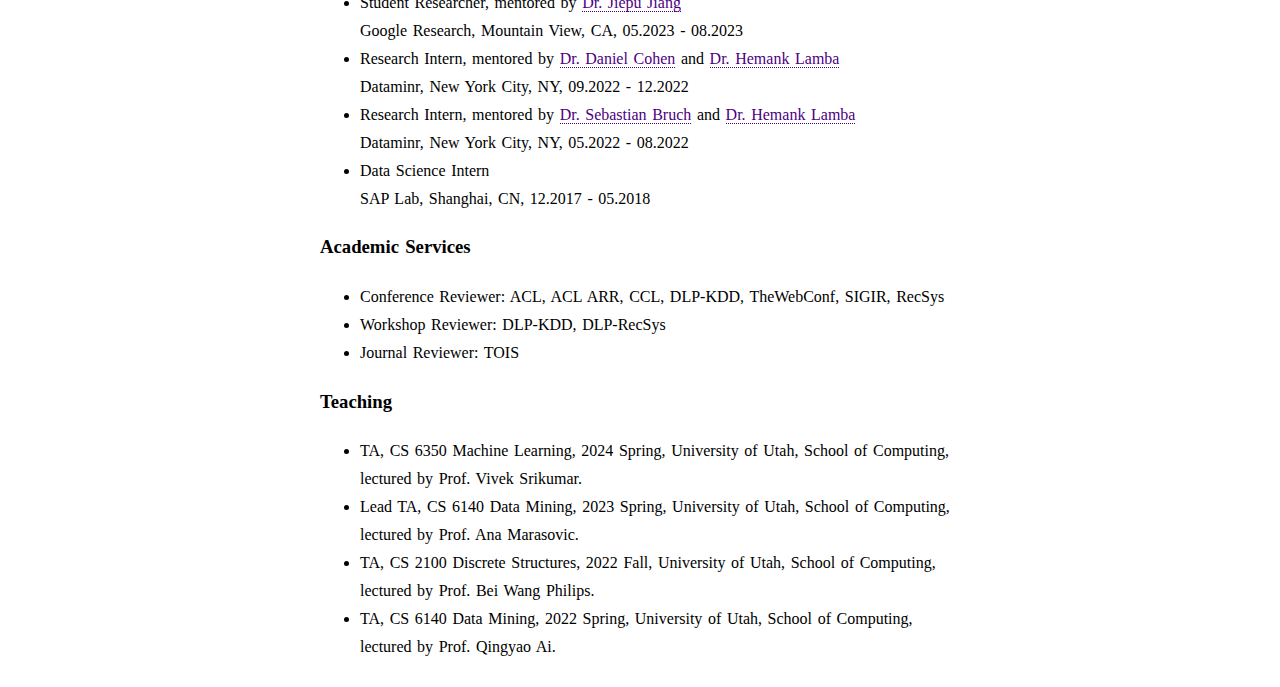
==== commit 7e42eb5e: "stuff" ====
--- a/index.html
+++ b/index.html
@@ -38,14 +38,15 @@
         <hr>
         
         <h3>About me</h3>
-        <p align="justify"> I am currently a scientist at AWS Bedrock AI. I work on language model things.
-        <p align="justify"> I got my Ph.D. from Kahlert School of Computing, University of Utah, advised by <a href="https://svivek.com/"> Prof. Vivek Srikumar </a> and <a href="https://www.sci.utah.edu/~beiwang/"> Prof. Bei Wang </a>. I was affliated with <a href="https://nlp.cs.utah.edu/">Utah NLP</a> and <a href="https://www.sci.utah.edu/">SCI Institute</a>.
+        <p align="justify"> I am currently a scientist at AWS Bedrock AI. I study language models' mechanisms, behaviors and how to better utilize them.
+        <p align="justify"> I completed my Ph.D. study from Kahlert School of Computing, University of Utah, advised by <a href="https://svivek.com/"> Prof. Vivek Srikumar </a> and <a href="https://www.sci.utah.edu/~beiwang/"> Prof. Bei Wang </a>. I was affliated with <a href="https://nlp.cs.utah.edu/">Utah NLP</a> and <a href="https://www.sci.utah.edu/">SCI Institute</a>.
         <p align="justify"> During my Ph.D., I worked on deep learning methods for NLP and Information Retrieval, involving retrieval-augmentioned generation, in-context learning, decoding methods for natural language generation, dense retrieval, recommendation and learning-to-rank.
         <p align="justify"> I am open to collaborations, feel free to reach out to me at zhichaoxu14@gmail.com. Let's cook something cool together!
         <p> <a href="https://twitter.com/zhichaoxu_ir">@Twitter</a> <a href="https://bsky.app/profile/zhichaoxu-ir.bsky.social">@BlueSky</a> <a href="https://scholar.google.com/citations?user=LmLtV_kAAAAJ&hl=en">@Google Scholar</a> 
         
         <h3>Recent News</h3>
         <ul>
+            <li> 03/2025: State Space Models are Strong Text Rerankers [<a href="https://arxiv.org/pdf/2412.14354">preprint</a>] accepted to NAACL 2025 RepL4NLP Workshop.</li>
             <li> 02/2025: Two new manuscripts on arXiv: A Survey of Model Architectures for Information Retrieval [<a href="https://arxiv.org/abs/2502.14822">preprint</a>] and A Systematic Survey of Automatic Prompt Optimization Techniques [<a href="https://arxiv.org/abs/2502.16923">preprint</a>].</li>
             <li> 12/2024: Two new manuscripts on arXiv: Multi-agent Retrieval-augmented Generation [<a href="https://arxiv.org/abs/2501.00332">preprint</a>] and State Space Models for Reranking [<a href="https://arxiv.org/pdf/2412.14354">preprint</a>].</li>
             <li> 09/2024: Two papers accepted to Findings of EMNLP, evaluating safety dimensions of LLM compression [<a href="https://arxiv.org/abs/2407.04965">preprint</a>] and empathetic dialogue utterances [<a href="https://arxiv.org/abs/2402.11409">preprint</a>].</li>
